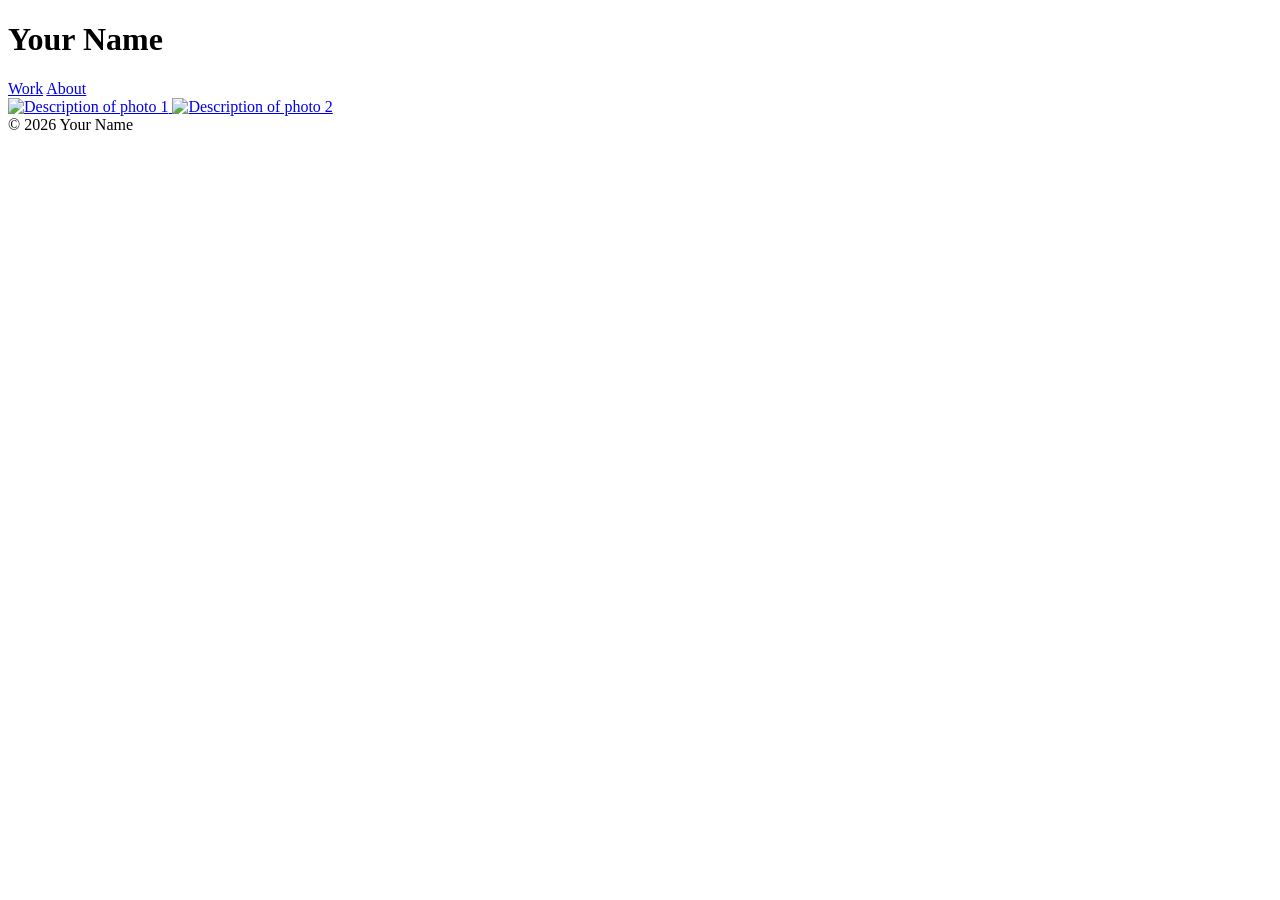
==== index.html @ d2485be3 "Create index.html" ====
<!DOCTYPE html>
<html lang="en">
<head>
  <meta charset="UTF-8">
  <meta name="viewport" content="width=device-width, initial-scale=1">
  <title>Your Name | Photography</title>
  <link rel="stylesheet" href="style.css">
</head>
<body>
  <header>
    <h1>Your Name</h1>
    <nav>
      <a href="index.html">Work</a>
      <a href="about.html">About</a>
    </nav>
  </header>

  <main class="gallery">
    <a href="images/full/photo1.jpg">
      <img src="images/thumbs/photo1.jpg" alt="Description of photo 1" loading="lazy">
    </a>
    <a href="images/full/photo2.jpg">
      <img src="images/thumbs/photo2.jpg" alt="Description of photo 2" loading="lazy">
    </a>
    <!-- Add more photos here -->
  </main>

  <footer>© 2026 Your Name</footer>
</body>
</html>
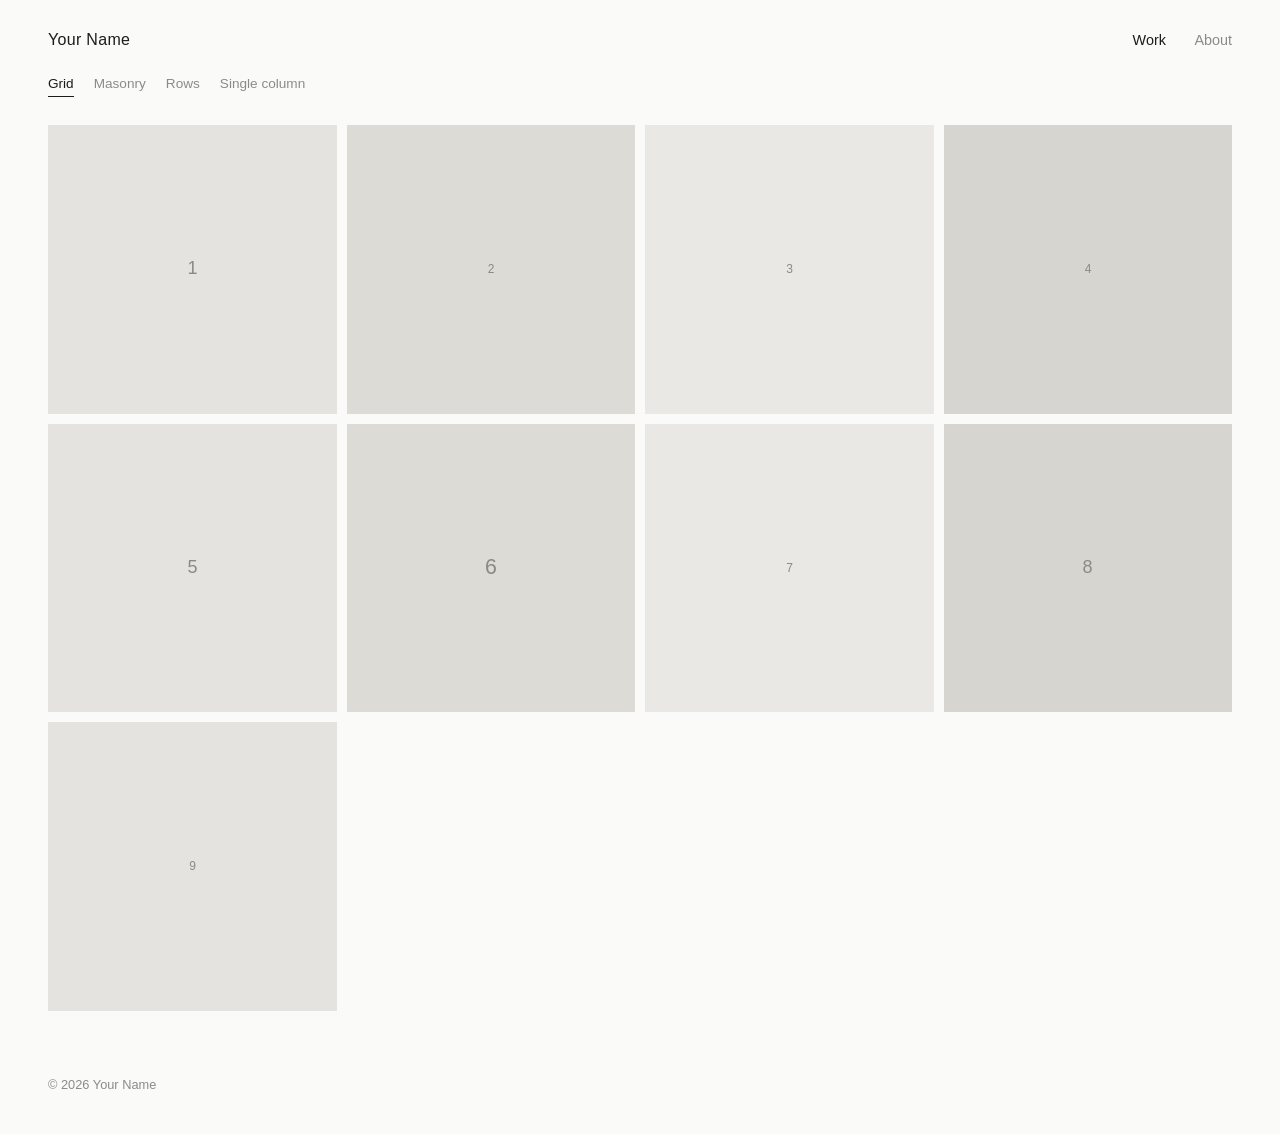
==== commit 0d1cd7a5: "Update index.html" ====
--- a/index.html
+++ b/index.html
@@ -1,30 +1,239 @@
 <!DOCTYPE html>
 <html lang="en">
 <head>
-  <meta charset="UTF-8">
-  <meta name="viewport" content="width=device-width, initial-scale=1">
-  <title>Your Name | Photography</title>
-  <link rel="stylesheet" href="style.css">
+<meta charset="UTF-8">
+<meta name="viewport" content="width=device-width, initial-scale=1">
+<title>Your Name | Photography</title>
+<style>
+:root {
+  --paper: #fafaf8;
+  --ink: #1c1c1b;
+  --mute: #8b8b86;
+  --gap: 10px;
+  --pad: clamp(16px, 4vw, 48px);
+}
+* { box-sizing: border-box; margin: 0; padding: 0; }
+html { background: var(--paper); }
+body {
+  font-family: "Helvetica Neue", Helvetica, Arial, sans-serif;
+  font-weight: 300;
+  color: var(--ink);
+  background: var(--paper);
+  line-height: 1.5;
+}
+a { color: inherit; }
+:focus-visible { outline: 2px solid var(--ink); outline-offset: 3px; }
+
+/* ---------- Header ---------- */
+header {
+  display: flex; justify-content: space-between; align-items: baseline;
+  padding: 28px var(--pad) 20px;
+}
+header h1 { font-size: 1rem; font-weight: 400; letter-spacing: 0.02em; }
+nav a { text-decoration: none; margin-left: 24px; color: var(--mute); font-size: 0.9rem; }
+nav a:hover, nav a[aria-current] { color: var(--ink); }
+
+/* ---------- Layout switcher (preview only: delete this block, the
+   <div class="switcher"> in the HTML, and the switcher JS when you've chosen) ---------- */
+.switcher { padding: 0 var(--pad) 28px; display: flex; gap: 20px; flex-wrap: wrap; font-size: 0.85rem; }
+.switcher button {
+  background: none; border: 0; padding: 2px 0; font: inherit; color: var(--mute);
+  cursor: pointer; border-bottom: 1px solid transparent;
+}
+.switcher button[aria-pressed="true"] { color: var(--ink); border-color: var(--ink); }
+
+/* ---------- Gallery shared ---------- */
+.gallery { padding: 0 var(--pad) 64px; }
+.item { display: block; position: relative; cursor: zoom-in; overflow: hidden; }
+.item img { display: block; width: 100%; height: auto; transition: opacity .25s; }
+.item:hover img { opacity: .85; }
+
+/* Layout 1: GRID (uniform squares, tidy and calm) */
+[data-layout="grid"] .gallery {
+  display: grid; gap: var(--gap);
+  grid-template-columns: repeat(auto-fill, minmax(240px, 1fr));
+}
+[data-layout="grid"] .item img { aspect-ratio: 1; object-fit: cover; }
+
+/* Layout 2: MASONRY (keeps each photo's real proportions) */
+[data-layout="masonry"] .gallery { column-gap: var(--gap); columns: 3 240px; }
+[data-layout="masonry"] .item { break-inside: avoid; margin-bottom: var(--gap); }
+
+/* Layout 3: ROWS (justified rows, like a contact sheet) */
+[data-layout="rows"] .gallery { display: flex; flex-wrap: wrap; gap: var(--gap); }
+[data-layout="rows"] .gallery::after { content: ""; flex-grow: 1000000; }
+[data-layout="rows"] .item {
+  flex: calc(var(--r, 1.5) * 100) 1 calc(var(--r, 1.5) * 220px);
+}
+[data-layout="rows"] .item img { height: 100%; object-fit: cover; }
+
+/* Layout 4: SINGLE (one large image at a time, captions underneath) */
+[data-layout="single"] .gallery { max-width: 960px; margin: 0 auto; display: grid; gap: 56px; }
+[data-layout="single"] .item::after {
+  content: attr(data-caption); display: block; padding-top: 12px;
+  font-size: 0.85rem; color: var(--mute);
+}
+
+footer { padding: 0 var(--pad) 40px; color: var(--mute); font-size: 0.8rem; }
+
+/* ---------- Lightbox ---------- */
+dialog.lb {
+  border: 0; padding: 0; width: 100vw; height: 100vh; max-width: none; max-height: none;
+  background: rgba(250, 250, 248, .98); color: var(--ink);
+}
+dialog.lb::backdrop { background: transparent; }
+.lb-stage {
+  position: absolute; inset: 56px 64px 72px; display: grid; place-items: center;
+}
+.lb-stage img { max-width: 100%; max-height: 100%; object-fit: contain; }
+.lb-bar {
+  position: absolute; left: 0; right: 0; bottom: 0; padding: 18px var(--pad);
+  display: flex; justify-content: space-between; gap: 16px; font-size: 0.85rem;
+}
+.lb-count { color: var(--mute); white-space: nowrap; }
+.lb button {
+  position: absolute; background: none; border: 0; cursor: pointer; color: var(--ink);
+  font: inherit; font-size: 1.6rem; line-height: 1; padding: 12px; opacity: .55;
+}
+.lb button:hover { opacity: 1; }
+.lb-close { top: 8px; right: 12px; }
+.lb-prev { left: 4px; top: 50%; transform: translateY(-50%); }
+.lb-next { right: 4px; top: 50%; transform: translateY(-50%); }
+@media (max-width: 600px) {
+  .lb-stage { inset: 56px 8px 72px; }
+  .lb-prev, .lb-next { display: none; }
+}
+@media (prefers-reduced-motion: reduce) { .item img { transition: none; } }
+</style>
 </head>
-<body>
-  <header>
-    <h1>Your Name</h1>
-    <nav>
-      <a href="index.html">Work</a>
-      <a href="about.html">About</a>
-    </nav>
-  </header>
-
-  <main class="gallery">
-    <a href="images/full/photo1.jpg">
-      <img src="images/thumbs/photo1.jpg" alt="Description of photo 1" loading="lazy">
-    </a>
-    <a href="images/full/photo2.jpg">
-      <img src="images/thumbs/photo2.jpg" alt="Description of photo 2" loading="lazy">
-    </a>
-    <!-- Add more photos here -->
-  </main>
-
-  <footer>© 2026 Your Name</footer>
+<body data-layout="grid">
+
+<header>
+  <h1>Your Name</h1>
+  <nav>
+    <a href="index.html" aria-current="page">Work</a>
+    <a href="about.html">About</a>
+  </nav>
+</header>
+
+<!-- PREVIEW ONLY: delete this div once you've picked a layout -->
+<div class="switcher" role="group" aria-label="Layout">
+  <button data-set="grid">Grid</button>
+  <button data-set="masonry">Masonry</button>
+  <button data-set="rows">Rows</button>
+  <button data-set="single">Single column</button>
+</div>
+
+<!--
+  HOW TO ADD PHOTOS
+  Each photo is one <a> containing one <img>.
+  - href    = full-size image (opens in the lightbox)
+  - src     = small thumbnail (~600px wide)
+  - width / height = the image's real pixel dimensions (or its ratio, e.g. 3 and 2).
+                     Required for Masonry and Rows to lay out correctly.
+  - data-caption = text shown in the lightbox
+  Until your files exist at these paths, gray placeholders appear instead.
+-->
+<main class="gallery" id="gallery">
+  <a class="item" href="images/full/photo-01.jpg" data-caption="Title one, Location, 2026">
+    <img src="images/thumbs/photo-01.jpg" width="3" height="2" alt="Describe photo 1" loading="lazy"></a>
+  <a class="item" href="images/full/photo-02.jpg" data-caption="Title two, Location, 2026">
+    <img src="images/thumbs/photo-02.jpg" width="2" height="3" alt="Describe photo 2" loading="lazy"></a>
+  <a class="item" href="images/full/photo-03.jpg" data-caption="Title three, Location, 2025">
+    <img src="images/thumbs/photo-03.jpg" width="1" height="1" alt="Describe photo 3" loading="lazy"></a>
+  <a class="item" href="images/full/photo-04.jpg" data-caption="Title four, Location, 2025">
+    <img src="images/thumbs/photo-04.jpg" width="4" height="5" alt="Describe photo 4" loading="lazy"></a>
+  <a class="item" href="images/full/photo-05.jpg" data-caption="Title five, Location, 2025">
+    <img src="images/thumbs/photo-05.jpg" width="3" height="2" alt="Describe photo 5" loading="lazy"></a>
+  <a class="item" href="images/full/photo-06.jpg" data-caption="Title six, Location, 2024">
+    <img src="images/thumbs/photo-06.jpg" width="16" height="9" alt="Describe photo 6" loading="lazy"></a>
+  <a class="item" href="images/full/photo-07.jpg" data-caption="Title seven, Location, 2024">
+    <img src="images/thumbs/photo-07.jpg" width="2" height="3" alt="Describe photo 7" loading="lazy"></a>
+  <a class="item" href="images/full/photo-08.jpg" data-caption="Title eight, Location, 2024">
+    <img src="images/thumbs/photo-08.jpg" width="3" height="2" alt="Describe photo 8" loading="lazy"></a>
+  <a class="item" href="images/full/photo-09.jpg" data-caption="Title nine, Location, 2023">
+    <img src="images/thumbs/photo-09.jpg" width="4" height="5" alt="Describe photo 9" loading="lazy"></a>
+</main>
+
+<footer>© 2026 Your Name</footer>
+
+<!-- Lightbox -->
+<dialog class="lb" id="lb" aria-label="Photo viewer">
+  <button class="lb-close" aria-label="Close">×</button>
+  <button class="lb-prev" aria-label="Previous photo">‹</button>
+  <button class="lb-next" aria-label="Next photo">›</button>
+  <div class="lb-stage"><img id="lb-img" alt=""></div>
+  <div class="lb-bar"><span id="lb-cap"></span><span class="lb-count" id="lb-count"></span></div>
+</dialog>
+
+<script>
+(function () {
+  var items = Array.prototype.slice.call(document.querySelectorAll('#gallery .item'));
+
+  /* Gray placeholder used whenever an image file is missing */
+  var tones = ['#e4e3df', '#dcdbd6', '#e9e8e4', '#d6d5d0'];
+  function ph(w, h, n, big) {
+    var W = big ? 1600 : 600, H = Math.round(W * h / w);
+    var svg = '<svg xmlns="http://www.w3.org/2000/svg" width="' + W + '" height="' + H + '" viewBox="0 0 ' + W + ' ' + H + '">' +
+      '<rect width="100%" height="100%" fill="' + tones[n % tones.length] + '"/>' +
+      '<text x="50%" y="50%" fill="#8b8b86" font-family="Helvetica,Arial,sans-serif" font-size="' + W / 24 +
+      '" text-anchor="middle" dominant-baseline="middle">' + (n + 1) + '</text></svg>';
+    return 'data:image/svg+xml;charset=utf-8,' + encodeURIComponent(svg);
+  }
+
+  items.forEach(function (a, i) {
+    var img = a.querySelector('img');
+    var w = +img.getAttribute('width') || 3, h = +img.getAttribute('height') || 2;
+    a.style.setProperty('--r', (w / h).toFixed(3));
+    img.addEventListener('error', function () { img.onerror = null; img.src = ph(w, h, i, false); });
+    a.addEventListener('click', function (e) { e.preventDefault(); open(i); });
+  });
+
+  /* Lightbox */
+  var lb = document.getElementById('lb'), big = document.getElementById('lb-img');
+  var cap = document.getElementById('lb-cap'), count = document.getElementById('lb-count');
+  var cur = 0;
+
+  function show(i) {
+    cur = (i + items.length) % items.length;
+    var a = items[cur], t = a.querySelector('img');
+    var w = +t.getAttribute('width') || 3, h = +t.getAttribute('height') || 2;
+    big.onerror = function () { big.onerror = null; big.src = ph(w, h, cur, true); };
+    big.src = a.getAttribute('href');
+    big.alt = t.alt;
+    cap.textContent = a.dataset.caption || '';
+    count.textContent = (cur + 1) + ' / ' + items.length;
+  }
+  function open(i) { show(i); if (!lb.open) lb.showModal(); }
+  function close() { lb.close(); }
+
+  lb.querySelector('.lb-close').onclick = close;
+  lb.querySelector('.lb-prev').onclick = function () { show(cur - 1); };
+  lb.querySelector('.lb-next').onclick = function () { show(cur + 1); };
+  lb.addEventListener('click', function (e) { if (e.target === lb || e.target.classList.contains('lb-stage')) close(); });
+  lb.addEventListener('keydown', function (e) {
+    if (e.key === 'ArrowLeft') show(cur - 1);
+    if (e.key === 'ArrowRight') show(cur + 1);
+  });
+  var x0 = null;
+  lb.addEventListener('touchstart', function (e) { x0 = e.touches[0].clientX; }, { passive: true });
+  lb.addEventListener('touchend', function (e) {
+    if (x0 === null) return;
+    var dx = e.changedTouches[0].clientX - x0;
+    if (Math.abs(dx) > 50) show(cur + (dx < 0 ? 1 : -1));
+    x0 = null;
+  });
+
+  /* Layout switcher (preview only; remove with the switcher HTML/CSS) */
+  var btns = document.querySelectorAll('.switcher button');
+  function setLayout(name) {
+    document.body.setAttribute('data-layout', name);
+    btns.forEach(function (b) { b.setAttribute('aria-pressed', b.dataset.set === name); });
+    try { history.replaceState(null, '', '#' + name); } catch (e) {}
+  }
+  btns.forEach(function (b) { b.onclick = function () { setLayout(b.dataset.set); }; });
+  setLayout(['grid', 'masonry', 'rows', 'single'].indexOf(location.hash.slice(1)) > -1 ? location.hash.slice(1) : 'grid');
+})();
+</script>
 </body>
 </html>
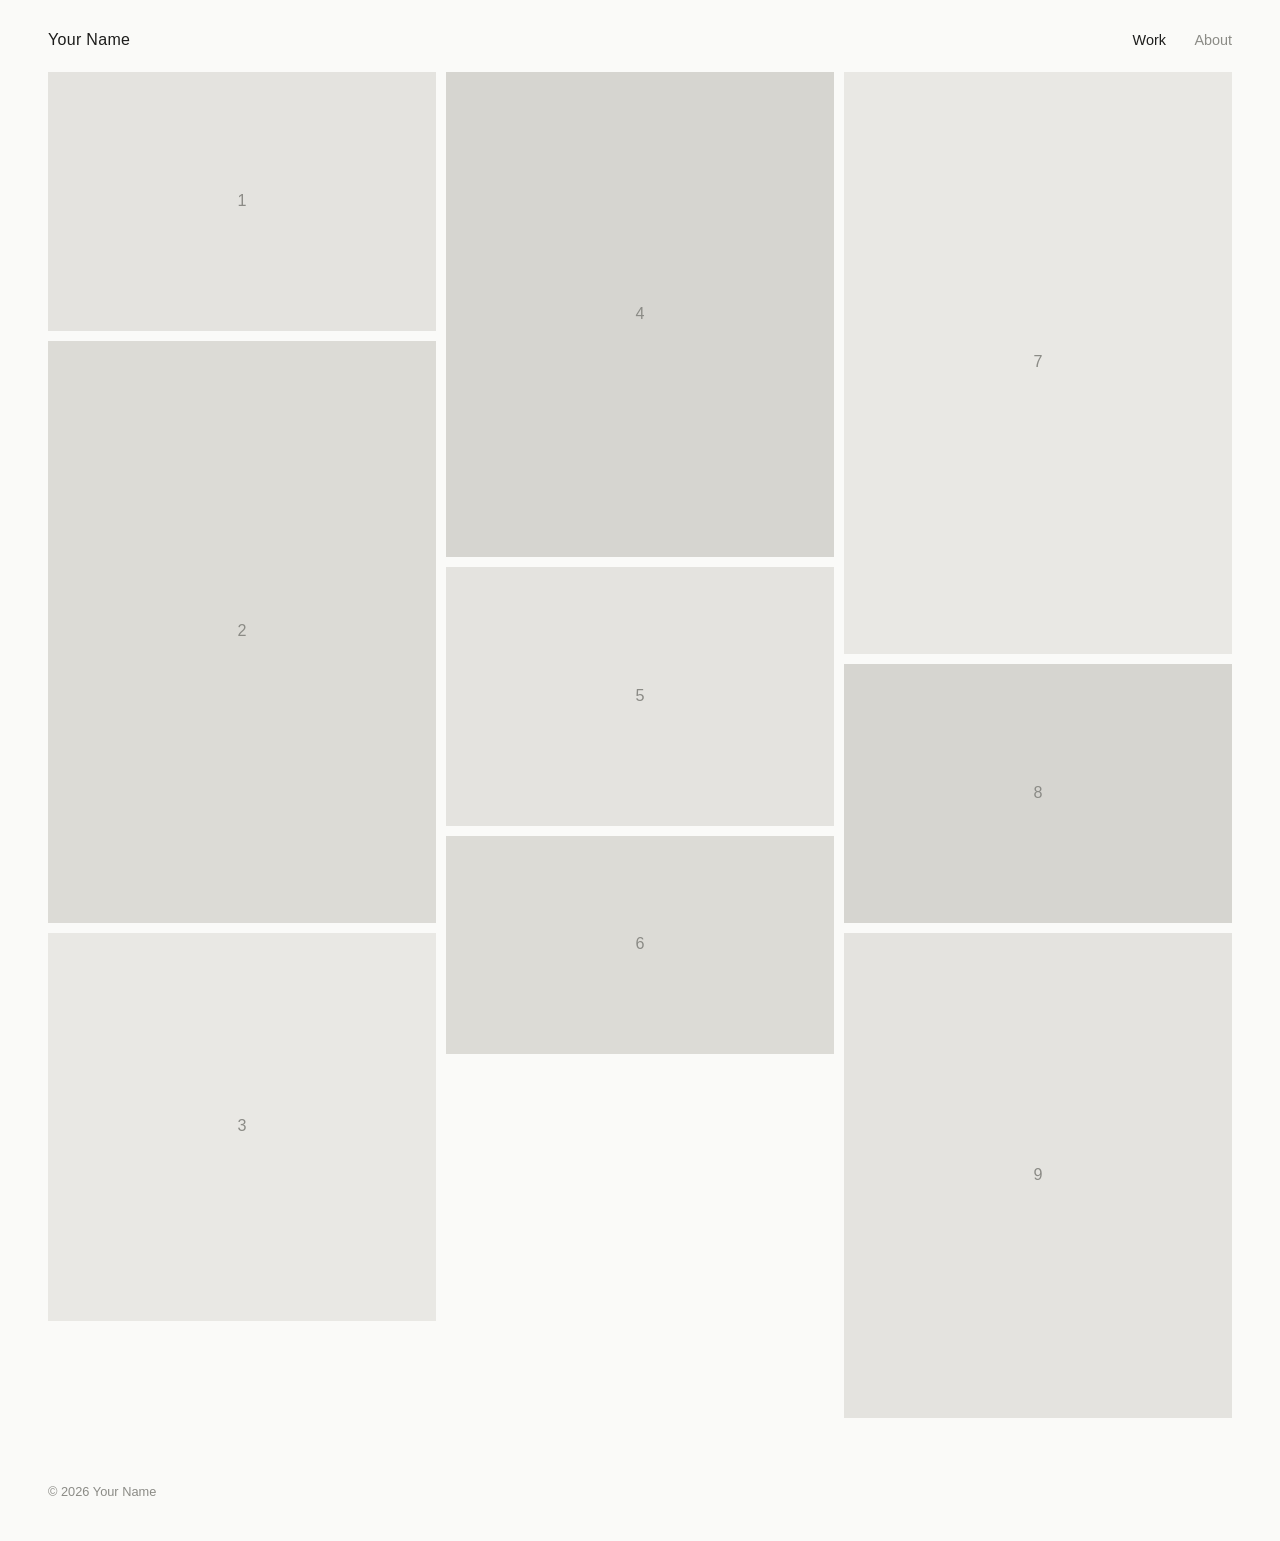
==== commit 1468d4ec: "Update index.html" ====
--- a/index.html
+++ b/index.html
@@ -106,7 +106,7 @@
 @media (prefers-reduced-motion: reduce) { .item img { transition: none; } }
 </style>
 </head>
-<body data-layout="grid">
+<body data-layout="masonry">
 
 <header>
   <h1>Your Name</h1>
@@ -116,13 +116,6 @@
   </nav>
 </header>
 
-<!-- PREVIEW ONLY: delete this div once you've picked a layout -->
-<div class="switcher" role="group" aria-label="Layout">
-  <button data-set="grid">Grid</button>
-  <button data-set="masonry">Masonry</button>
-  <button data-set="rows">Rows</button>
-  <button data-set="single">Single column</button>
-</div>
 
 <!--
   HOW TO ADD PHOTOS
@@ -224,15 +217,6 @@
     x0 = null;
   });
 
-  /* Layout switcher (preview only; remove with the switcher HTML/CSS) */
-  var btns = document.querySelectorAll('.switcher button');
-  function setLayout(name) {
-    document.body.setAttribute('data-layout', name);
-    btns.forEach(function (b) { b.setAttribute('aria-pressed', b.dataset.set === name); });
-    try { history.replaceState(null, '', '#' + name); } catch (e) {}
-  }
-  btns.forEach(function (b) { b.onclick = function () { setLayout(b.dataset.set); }; });
-  setLayout(['grid', 'masonry', 'rows', 'single'].indexOf(location.hash.slice(1)) > -1 ? location.hash.slice(1) : 'grid');
 })();
 </script>
 </body>
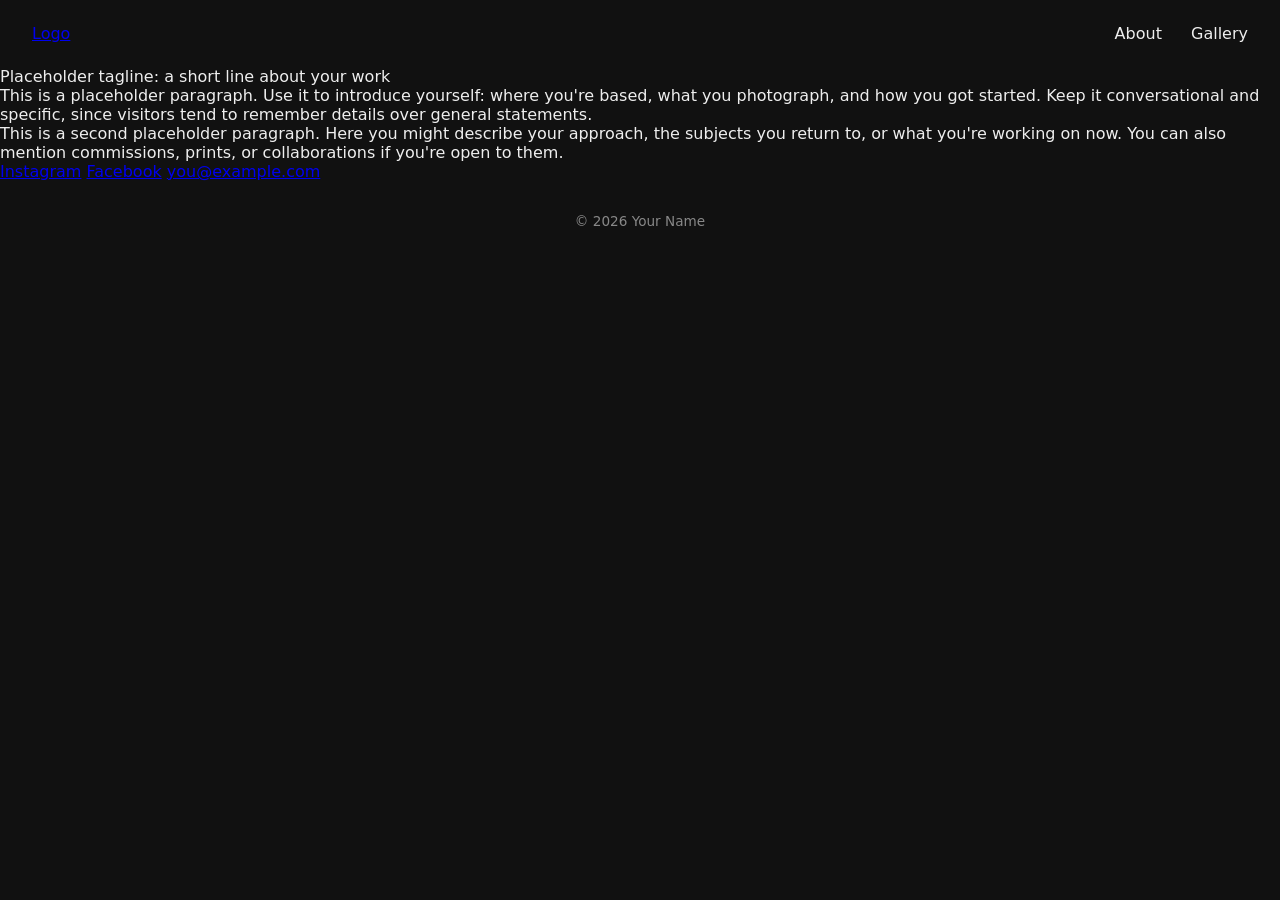
==== commit 8b8d37fd: "Update index.html Adds About Page" ====
--- a/index.html
+++ b/index.html
@@ -3,221 +3,42 @@
 <head>
 <meta charset="UTF-8">
 <meta name="viewport" content="width=device-width, initial-scale=1">
-<title>Your Name | Photography</title>
-<style>
-:root {
-  --paper: #fafaf8;
-  --ink: #1c1c1b;
-  --mute: #8b8b86;
-  --gap: 10px;
-  --pad: clamp(16px, 4vw, 48px);
-}
-* { box-sizing: border-box; margin: 0; padding: 0; }
-html { background: var(--paper); }
-body {
-  font-family: "Helvetica Neue", Helvetica, Arial, sans-serif;
-  font-weight: 300;
-  color: var(--ink);
-  background: var(--paper);
-  line-height: 1.5;
-}
-a { color: inherit; }
-:focus-visible { outline: 2px solid var(--ink); outline-offset: 3px; }
-
-/* ---------- Header ---------- */
-header {
-  display: flex; justify-content: space-between; align-items: baseline;
-  padding: 28px var(--pad) 20px;
-}
-header h1 { font-size: 1rem; font-weight: 400; letter-spacing: 0.02em; }
-nav a { text-decoration: none; margin-left: 24px; color: var(--mute); font-size: 0.9rem; }
-nav a:hover, nav a[aria-current] { color: var(--ink); }
-
-/* ---------- Layout switcher (preview only: delete this block, the
-   <div class="switcher"> in the HTML, and the switcher JS when you've chosen) ---------- */
-.switcher { padding: 0 var(--pad) 28px; display: flex; gap: 20px; flex-wrap: wrap; font-size: 0.85rem; }
-.switcher button {
-  background: none; border: 0; padding: 2px 0; font: inherit; color: var(--mute);
-  cursor: pointer; border-bottom: 1px solid transparent;
-}
-.switcher button[aria-pressed="true"] { color: var(--ink); border-color: var(--ink); }
-
-/* ---------- Gallery shared ---------- */
-.gallery { padding: 0 var(--pad) 64px; }
-.item { display: block; position: relative; cursor: zoom-in; overflow: hidden; }
-.item img { display: block; width: 100%; height: auto; transition: opacity .25s; }
-.item:hover img { opacity: .85; }
-
-/* Layout 1: GRID (uniform squares, tidy and calm) */
-[data-layout="grid"] .gallery {
-  display: grid; gap: var(--gap);
-  grid-template-columns: repeat(auto-fill, minmax(240px, 1fr));
-}
-[data-layout="grid"] .item img { aspect-ratio: 1; object-fit: cover; }
-
-/* Layout 2: MASONRY (keeps each photo's real proportions) */
-[data-layout="masonry"] .gallery { column-gap: var(--gap); columns: 3 240px; }
-[data-layout="masonry"] .item { break-inside: avoid; margin-bottom: var(--gap); }
-
-/* Layout 3: ROWS (justified rows, like a contact sheet) */
-[data-layout="rows"] .gallery { display: flex; flex-wrap: wrap; gap: var(--gap); }
-[data-layout="rows"] .gallery::after { content: ""; flex-grow: 1000000; }
-[data-layout="rows"] .item {
-  flex: calc(var(--r, 1.5) * 100) 1 calc(var(--r, 1.5) * 220px);
-}
-[data-layout="rows"] .item img { height: 100%; object-fit: cover; }
-
-/* Layout 4: SINGLE (one large image at a time, captions underneath) */
-[data-layout="single"] .gallery { max-width: 960px; margin: 0 auto; display: grid; gap: 56px; }
-[data-layout="single"] .item::after {
-  content: attr(data-caption); display: block; padding-top: 12px;
-  font-size: 0.85rem; color: var(--mute);
-}
-
-footer { padding: 0 var(--pad) 40px; color: var(--mute); font-size: 0.8rem; }
-
-/* ---------- Lightbox ---------- */
-dialog.lb {
-  border: 0; padding: 0; width: 100vw; height: 100vh; max-width: none; max-height: none;
-  background: rgba(250, 250, 248, .98); color: var(--ink);
-}
-dialog.lb::backdrop { background: transparent; }
-.lb-stage {
-  position: absolute; inset: 56px 64px 72px; display: grid; place-items: center;
-}
-.lb-stage img { max-width: 100%; max-height: 100%; object-fit: contain; }
-.lb-bar {
-  position: absolute; left: 0; right: 0; bottom: 0; padding: 18px var(--pad);
-  display: flex; justify-content: space-between; gap: 16px; font-size: 0.85rem;
-}
-.lb-count { color: var(--mute); white-space: nowrap; }
-.lb button {
-  position: absolute; background: none; border: 0; cursor: pointer; color: var(--ink);
-  font: inherit; font-size: 1.6rem; line-height: 1; padding: 12px; opacity: .55;
-}
-.lb button:hover { opacity: 1; }
-.lb-close { top: 8px; right: 12px; }
-.lb-prev { left: 4px; top: 50%; transform: translateY(-50%); }
-.lb-next { right: 4px; top: 50%; transform: translateY(-50%); }
-@media (max-width: 600px) {
-  .lb-stage { inset: 56px 8px 72px; }
-  .lb-prev, .lb-next { display: none; }
-}
-@media (prefers-reduced-motion: reduce) { .item img { transition: none; } }
-</style>
+<title>About | Your Name Photography</title>
+<meta name="description" content="Photography by Your Name. Replace this with a one-sentence description.">
+<link rel="stylesheet" href="style.css">
 </head>
-<body data-layout="masonry">
+<body>
 
 <header>
-  <h1>Your Name</h1>
+  <!-- Logo placeholder: swap the text for <img src="images/logo.svg" alt="Your Name"> -->
+  <a class="logo" href="index.html" aria-label="Your Name, home">Logo</a>
   <nav>
-    <a href="index.html" aria-current="page">Work</a>
-    <a href="about.html">About</a>
+    <a href="index.html" aria-current="page">About</a>
+    <a href="gallery.html">Gallery</a>
   </nav>
 </header>
 
+<main class="about">
+  <!-- Wide picture: add a file at images/about-hero.jpg (about 2400px wide). Gray box shows until then. -->
+  <div class="hero">
+    <img src="images/about-hero.jpg" alt="Describe the photo" onerror="this.remove()">
+  </div>
 
-<!--
-  HOW TO ADD PHOTOS
-  Each photo is one <a> containing one <img>.
-  - href    = full-size image (opens in the lightbox)
-  - src     = small thumbnail (~600px wide)
-  - width / height = the image's real pixel dimensions (or its ratio, e.g. 3 and 2).
-                     Required for Masonry and Rows to lay out correctly.
-  - data-caption = text shown in the lightbox
-  Until your files exist at these paths, gray placeholders appear instead.
--->
-<main class="gallery" id="gallery">
-  <a class="item" href="images/full/photo-01.jpg" data-caption="Title one, Location, 2026">
-    <img src="images/thumbs/photo-01.jpg" width="3" height="2" alt="Describe photo 1" loading="lazy"></a>
-  <a class="item" href="images/full/photo-02.jpg" data-caption="Title two, Location, 2026">
-    <img src="images/thumbs/photo-02.jpg" width="2" height="3" alt="Describe photo 2" loading="lazy"></a>
-  <a class="item" href="images/full/photo-03.jpg" data-caption="Title three, Location, 2025">
-    <img src="images/thumbs/photo-03.jpg" width="1" height="1" alt="Describe photo 3" loading="lazy"></a>
-  <a class="item" href="images/full/photo-04.jpg" data-caption="Title four, Location, 2025">
-    <img src="images/thumbs/photo-04.jpg" width="4" height="5" alt="Describe photo 4" loading="lazy"></a>
-  <a class="item" href="images/full/photo-05.jpg" data-caption="Title five, Location, 2025">
-    <img src="images/thumbs/photo-05.jpg" width="3" height="2" alt="Describe photo 5" loading="lazy"></a>
-  <a class="item" href="images/full/photo-06.jpg" data-caption="Title six, Location, 2024">
-    <img src="images/thumbs/photo-06.jpg" width="16" height="9" alt="Describe photo 6" loading="lazy"></a>
-  <a class="item" href="images/full/photo-07.jpg" data-caption="Title seven, Location, 2024">
-    <img src="images/thumbs/photo-07.jpg" width="2" height="3" alt="Describe photo 7" loading="lazy"></a>
-  <a class="item" href="images/full/photo-08.jpg" data-caption="Title eight, Location, 2024">
-    <img src="images/thumbs/photo-08.jpg" width="3" height="2" alt="Describe photo 8" loading="lazy"></a>
-  <a class="item" href="images/full/photo-09.jpg" data-caption="Title nine, Location, 2023">
-    <img src="images/thumbs/photo-09.jpg" width="4" height="5" alt="Describe photo 9" loading="lazy"></a>
+  <p class="tagline">Placeholder tagline: a short line about your work</p>
+
+  <div class="bio">
+    <p>This is a placeholder paragraph. Use it to introduce yourself: where you're based, what you photograph, and how you got started. Keep it conversational and specific, since visitors tend to remember details over general statements.</p>
+    <p>This is a second placeholder paragraph. Here you might describe your approach, the subjects you return to, or what you're working on now. You can also mention commissions, prints, or collaborations if you're open to them.</p>
+  </div>
+
+  <div class="contact">
+    <a href="https://instagram.com/yourhandle" target="_blank" rel="noopener">Instagram</a>
+    <a href="https://facebook.com/yourpage" target="_blank" rel="noopener">Facebook</a>
+    <a href="mailto:you@example.com">you@example.com</a>
+  </div>
 </main>
 
 <footer>© 2026 Your Name</footer>
 
-<!-- Lightbox -->
-<dialog class="lb" id="lb" aria-label="Photo viewer">
-  <button class="lb-close" aria-label="Close">×</button>
-  <button class="lb-prev" aria-label="Previous photo">‹</button>
-  <button class="lb-next" aria-label="Next photo">›</button>
-  <div class="lb-stage"><img id="lb-img" alt=""></div>
-  <div class="lb-bar"><span id="lb-cap"></span><span class="lb-count" id="lb-count"></span></div>
-</dialog>
-
-<script>
-(function () {
-  var items = Array.prototype.slice.call(document.querySelectorAll('#gallery .item'));
-
-  /* Gray placeholder used whenever an image file is missing */
-  var tones = ['#e4e3df', '#dcdbd6', '#e9e8e4', '#d6d5d0'];
-  function ph(w, h, n, big) {
-    var W = big ? 1600 : 600, H = Math.round(W * h / w);
-    var svg = '<svg xmlns="http://www.w3.org/2000/svg" width="' + W + '" height="' + H + '" viewBox="0 0 ' + W + ' ' + H + '">' +
-      '<rect width="100%" height="100%" fill="' + tones[n % tones.length] + '"/>' +
-      '<text x="50%" y="50%" fill="#8b8b86" font-family="Helvetica,Arial,sans-serif" font-size="' + W / 24 +
-      '" text-anchor="middle" dominant-baseline="middle">' + (n + 1) + '</text></svg>';
-    return 'data:image/svg+xml;charset=utf-8,' + encodeURIComponent(svg);
-  }
-
-  items.forEach(function (a, i) {
-    var img = a.querySelector('img');
-    var w = +img.getAttribute('width') || 3, h = +img.getAttribute('height') || 2;
-    a.style.setProperty('--r', (w / h).toFixed(3));
-    img.addEventListener('error', function () { img.onerror = null; img.src = ph(w, h, i, false); });
-    a.addEventListener('click', function (e) { e.preventDefault(); open(i); });
-  });
-
-  /* Lightbox */
-  var lb = document.getElementById('lb'), big = document.getElementById('lb-img');
-  var cap = document.getElementById('lb-cap'), count = document.getElementById('lb-count');
-  var cur = 0;
-
-  function show(i) {
-    cur = (i + items.length) % items.length;
-    var a = items[cur], t = a.querySelector('img');
-    var w = +t.getAttribute('width') || 3, h = +t.getAttribute('height') || 2;
-    big.onerror = function () { big.onerror = null; big.src = ph(w, h, cur, true); };
-    big.src = a.getAttribute('href');
-    big.alt = t.alt;
-    cap.textContent = a.dataset.caption || '';
-    count.textContent = (cur + 1) + ' / ' + items.length;
-  }
-  function open(i) { show(i); if (!lb.open) lb.showModal(); }
-  function close() { lb.close(); }
-
-  lb.querySelector('.lb-close').onclick = close;
-  lb.querySelector('.lb-prev').onclick = function () { show(cur - 1); };
-  lb.querySelector('.lb-next').onclick = function () { show(cur + 1); };
-  lb.addEventListener('click', function (e) { if (e.target === lb || e.target.classList.contains('lb-stage')) close(); });
-  lb.addEventListener('keydown', function (e) {
-    if (e.key === 'ArrowLeft') show(cur - 1);
-    if (e.key === 'ArrowRight') show(cur + 1);
-  });
-  var x0 = null;
-  lb.addEventListener('touchstart', function (e) { x0 = e.touches[0].clientX; }, { passive: true });
-  lb.addEventListener('touchend', function (e) {
-    if (x0 === null) return;
-    var dx = e.changedTouches[0].clientX - x0;
-    if (Math.abs(dx) > 50) show(cur + (dx < 0 ? 1 : -1));
-    x0 = null;
-  });
-
-})();
-</script>
 </body>
 </html>
--- a/style.css
+++ b/style.css
@@ -0,0 +1,45 @@
+* { box-sizing: border-box; margin: 0; padding: 0; }
+
+body {
+  font-family: system-ui, sans-serif;
+  background: #111;
+  color: #eee;
+}
+
+header {
+  display: flex;
+  justify-content: space-between;
+  align-items: center;
+  padding: 1.5rem 2rem;
+}
+
+nav a {
+  color: #eee;
+  text-decoration: none;
+  margin-left: 1.5rem;
+}
+nav a:hover { text-decoration: underline; }
+
+.gallery {
+  display: grid;
+  grid-template-columns: repeat(auto-fill, minmax(280px, 1fr));
+  gap: 8px;
+  padding: 0 2rem;
+}
+
+.gallery img {
+  width: 100%;
+  height: 100%;
+  aspect-ratio: 3 / 2;
+  object-fit: cover;
+  display: block;
+  transition: opacity 0.2s;
+}
+.gallery img:hover { opacity: 0.8; }
+
+footer {
+  text-align: center;
+  padding: 2rem;
+  color: #888;
+  font-size: 0.85rem;
+}
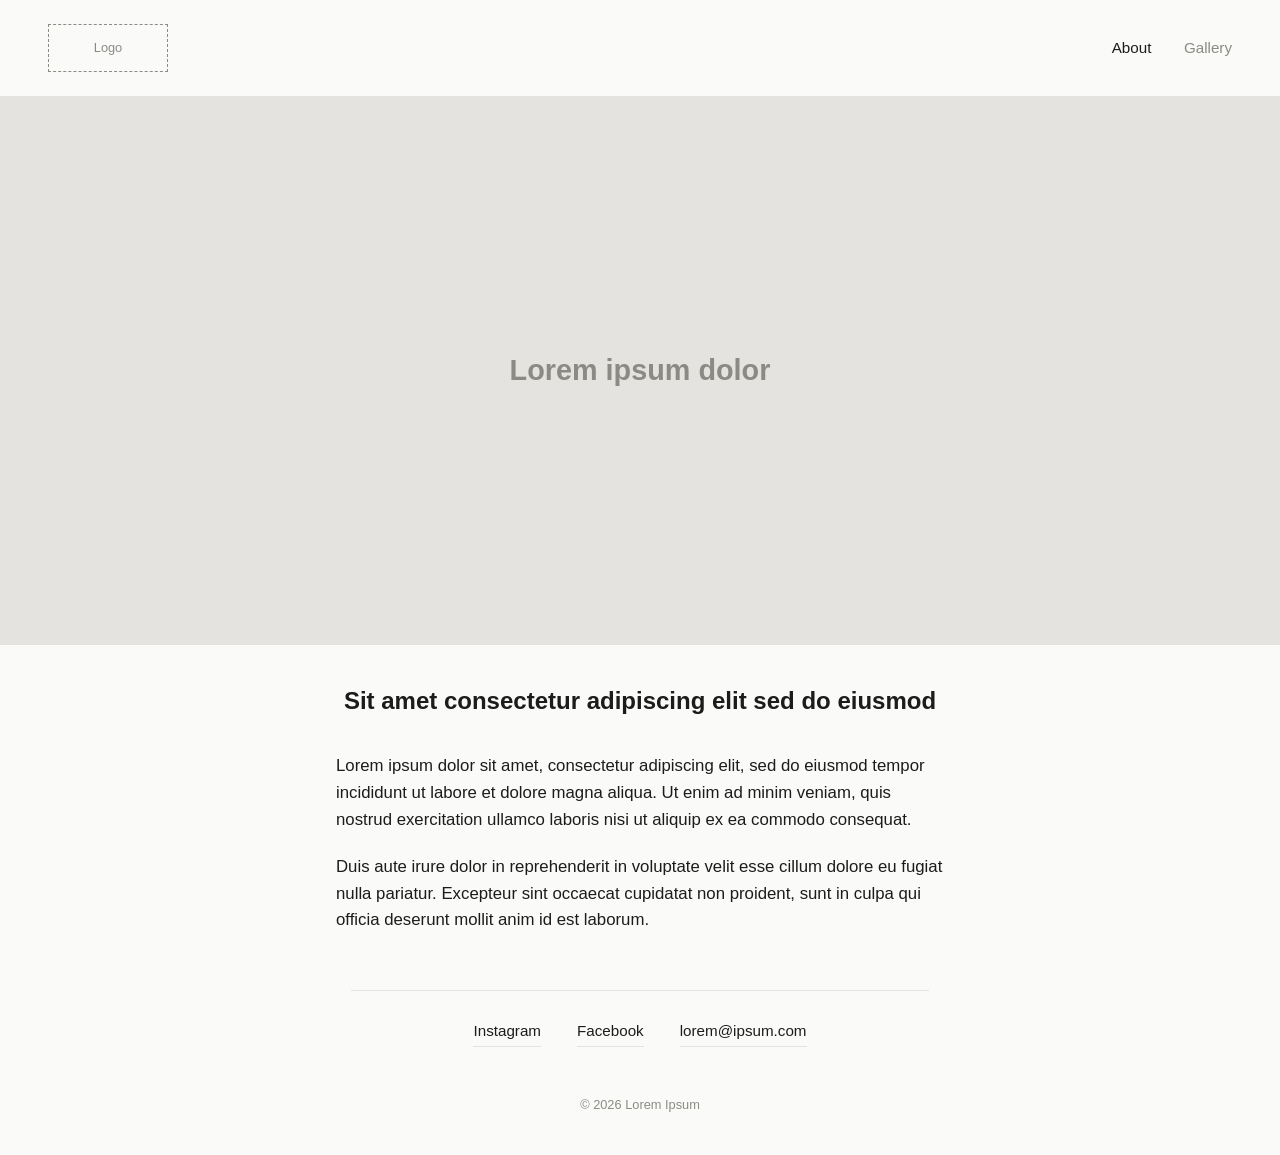
==== commit b2a24dd6: "Update index.html" ====
--- a/index.html
+++ b/index.html
@@ -3,42 +3,46 @@
 <head>
 <meta charset="UTF-8">
 <meta name="viewport" content="width=device-width, initial-scale=1">
-<title>About | Your Name Photography</title>
-<meta name="description" content="Photography by Your Name. Replace this with a one-sentence description.">
+<title>About | Lorem Ipsum Photography</title>
+<meta name="description" content="Lorem ipsum dolor sit amet, consectetur adipiscing elit.">
+<link rel="preconnect" href="https://fonts.googleapis.com">
+<link rel="preconnect" href="https://fonts.gstatic.com" crossorigin>
+<link href="https://fonts.googleapis.com/css2?family=Cormorant+Garamond:wght@300;400;700&family=Jost:wght@300;400&display=swap" rel="stylesheet">
 <link rel="stylesheet" href="style.css">
 </head>
 <body>
 
 <header>
-  <!-- Logo placeholder: swap the text for <img src="images/logo.svg" alt="Your Name"> -->
-  <a class="logo" href="index.html" aria-label="Your Name, home">Logo</a>
+  <!-- Logo placeholder: swap the word for <img src="images/logo.svg" alt="Lorem Ipsum"> -->
+  <a class="logo" href="index.html" aria-label="Home">Logo</a>
   <nav>
     <a href="index.html" aria-current="page">About</a>
     <a href="gallery.html">Gallery</a>
   </nav>
 </header>
 
+<!-- Full-width picture: add a file at images/about-hero.jpg (about 2400px wide). Gray shows until then. -->
+<div class="hero">
+  <img src="images/about-hero.jpg" alt="Lorem ipsum dolor" onerror="this.remove()">
+  <h1 class="hero-title">Lorem ipsum dolor</h1>
+</div>
+
 <main class="about">
-  <!-- Wide picture: add a file at images/about-hero.jpg (about 2400px wide). Gray box shows until then. -->
-  <div class="hero">
-    <img src="images/about-hero.jpg" alt="Describe the photo" onerror="this.remove()">
-  </div>
-
-  <p class="tagline">Placeholder tagline: a short line about your work</p>
+  <p class="tagline">Sit amet consectetur adipiscing elit sed do eiusmod</p>
 
   <div class="bio">
-    <p>This is a placeholder paragraph. Use it to introduce yourself: where you're based, what you photograph, and how you got started. Keep it conversational and specific, since visitors tend to remember details over general statements.</p>
-    <p>This is a second placeholder paragraph. Here you might describe your approach, the subjects you return to, or what you're working on now. You can also mention commissions, prints, or collaborations if you're open to them.</p>
+    <p>Lorem ipsum dolor sit amet, consectetur adipiscing elit, sed do eiusmod tempor incididunt ut labore et dolore magna aliqua. Ut enim ad minim veniam, quis nostrud exercitation ullamco laboris nisi ut aliquip ex ea commodo consequat.</p>
+    <p>Duis aute irure dolor in reprehenderit in voluptate velit esse cillum dolore eu fugiat nulla pariatur. Excepteur sint occaecat cupidatat non proident, sunt in culpa qui officia deserunt mollit anim id est laborum.</p>
   </div>
 
   <div class="contact">
     <a href="https://instagram.com/yourhandle" target="_blank" rel="noopener">Instagram</a>
     <a href="https://facebook.com/yourpage" target="_blank" rel="noopener">Facebook</a>
-    <a href="mailto:you@example.com">you@example.com</a>
+    <a href="mailto:lorem@ipsum.com">lorem@ipsum.com</a>
   </div>
 </main>
 
-<footer>© 2026 Your Name</footer>
+<footer>© 2026 Lorem Ipsum</footer>
 
 </body>
 </html>
--- a/style.css
+++ b/style.css
@@ -1,45 +1,89 @@
+:root {
+  --paper: #fafaf8;
+  --ink: #1c1c1b;
+  --mute: #8b8b86;
+  --line: #e4e3df;
+  --gap: 10px;
+  --pad: clamp(16px, 4vw, 48px);
+}
 * { box-sizing: border-box; margin: 0; padding: 0; }
+html { background: var(--paper); }
+body {
+  font-family: "Helvetica Neue", Helvetica, Arial, sans-serif;
+  font-weight: 300;
+  color: var(--ink);
+  background: var(--paper);
+  line-height: 1.6;
+}
+a { color: inherit; }
+:focus-visible { outline: 2px solid var(--ink); outline-offset: 3px; }
 
-body {
-  font-family: system-ui, sans-serif;
-  background: #111;
-  color: #eee;
+/* ---------- Header ---------- */
+header {
+  display: flex; justify-content: space-between; align-items: center;
+  padding: 24px var(--pad);
 }
+/* Logo placeholder: replace the <span> with <img src="images/logo.svg" alt="Your Name"> */
+.logo {
+  display: grid; place-items: center; text-decoration: none;
+  width: 120px; height: 48px;
+  border: 1px dashed var(--mute); color: var(--mute); font-size: 0.8rem;
+}
+nav a { text-decoration: none; margin-left: 28px; color: var(--mute); font-size: 0.95rem; }
+nav a:hover, nav a[aria-current] { color: var(--ink); }
 
-header {
-  display: flex;
-  justify-content: space-between;
-  align-items: center;
-  padding: 1.5rem 2rem;
+/* ---------- About page ---------- */
+.about { max-width: 1100px; margin: 0 auto; padding: 0 var(--pad); }
+.hero {
+  width: 100%; aspect-ratio: 21 / 9; background: #e4e3df;
+  display: grid; place-items: center; overflow: hidden; color: var(--mute); font-size: 0.9rem;
 }
+.hero img { width: 100%; height: 100%; object-fit: cover; display: block; }
+.tagline {
+  text-align: center; font-weight: 700; font-size: clamp(1.1rem, 2.4vw, 1.5rem);
+  margin: 40px auto 36px; max-width: 28em; line-height: 1.35;
+}
+.bio { max-width: 38em; margin: 0 auto; }
+.bio p { margin-bottom: 1.2em; font-size: 1.05rem; }
+.contact {
+  max-width: 38em; margin: 56px auto 0; padding-top: 28px;
+  border-top: 1px solid var(--line);
+  display: flex; justify-content: center; gap: 36px; flex-wrap: wrap; font-size: 0.95rem;
+}
+.contact a { text-decoration: none; border-bottom: 1px solid var(--line); padding-bottom: 2px; }
+.contact a:hover { border-color: var(--ink); }
 
-nav a {
-  color: #eee;
-  text-decoration: none;
-  margin-left: 1.5rem;
+footer { padding: 48px var(--pad) 40px; color: var(--mute); font-size: 0.8rem; text-align: center; }
+
+/* ---------- Gallery (masonry) ---------- */
+.gallery { padding: 0 var(--pad) 64px; columns: 3 240px; column-gap: var(--gap); }
+.item { display: block; cursor: zoom-in; overflow: hidden; break-inside: avoid; margin-bottom: var(--gap); }
+.item img { display: block; width: 100%; height: auto; transition: opacity .25s; }
+.item:hover img { opacity: .85; }
+
+/* ---------- Lightbox ---------- */
+dialog.lb {
+  border: 0; padding: 0; width: 100vw; height: 100vh; max-width: none; max-height: none;
+  background: rgba(250, 250, 248, .98); color: var(--ink);
 }
-nav a:hover { text-decoration: underline; }
-
-.gallery {
-  display: grid;
-  grid-template-columns: repeat(auto-fill, minmax(280px, 1fr));
-  gap: 8px;
-  padding: 0 2rem;
+dialog.lb::backdrop { background: transparent; }
+.lb-stage { position: absolute; inset: 56px 64px 72px; display: grid; place-items: center; }
+.lb-stage img { max-width: 100%; max-height: 100%; object-fit: contain; }
+.lb-bar {
+  position: absolute; left: 0; right: 0; bottom: 0; padding: 18px var(--pad);
+  display: flex; justify-content: space-between; gap: 16px; font-size: 0.85rem;
 }
-
-.gallery img {
-  width: 100%;
-  height: 100%;
-  aspect-ratio: 3 / 2;
-  object-fit: cover;
-  display: block;
-  transition: opacity 0.2s;
+.lb-count { color: var(--mute); white-space: nowrap; }
+.lb button {
+  position: absolute; background: none; border: 0; cursor: pointer; color: var(--ink);
+  font: inherit; font-size: 1.6rem; line-height: 1; padding: 12px; opacity: .55;
 }
-.gallery img:hover { opacity: 0.8; }
-
-footer {
-  text-align: center;
-  padding: 2rem;
-  color: #888;
-  font-size: 0.85rem;
+.lb button:hover { opacity: 1; }
+.lb-close { top: 8px; right: 12px; }
+.lb-prev { left: 4px; top: 50%; transform: translateY(-50%); }
+.lb-next { right: 4px; top: 50%; transform: translateY(-50%); }
+@media (max-width: 600px) {
+  .lb-stage { inset: 56px 8px 72px; }
+  .lb-prev, .lb-next { display: none; }
 }
+@media (prefers-reduced-motion: reduce) { .item img { transition: none; } }
